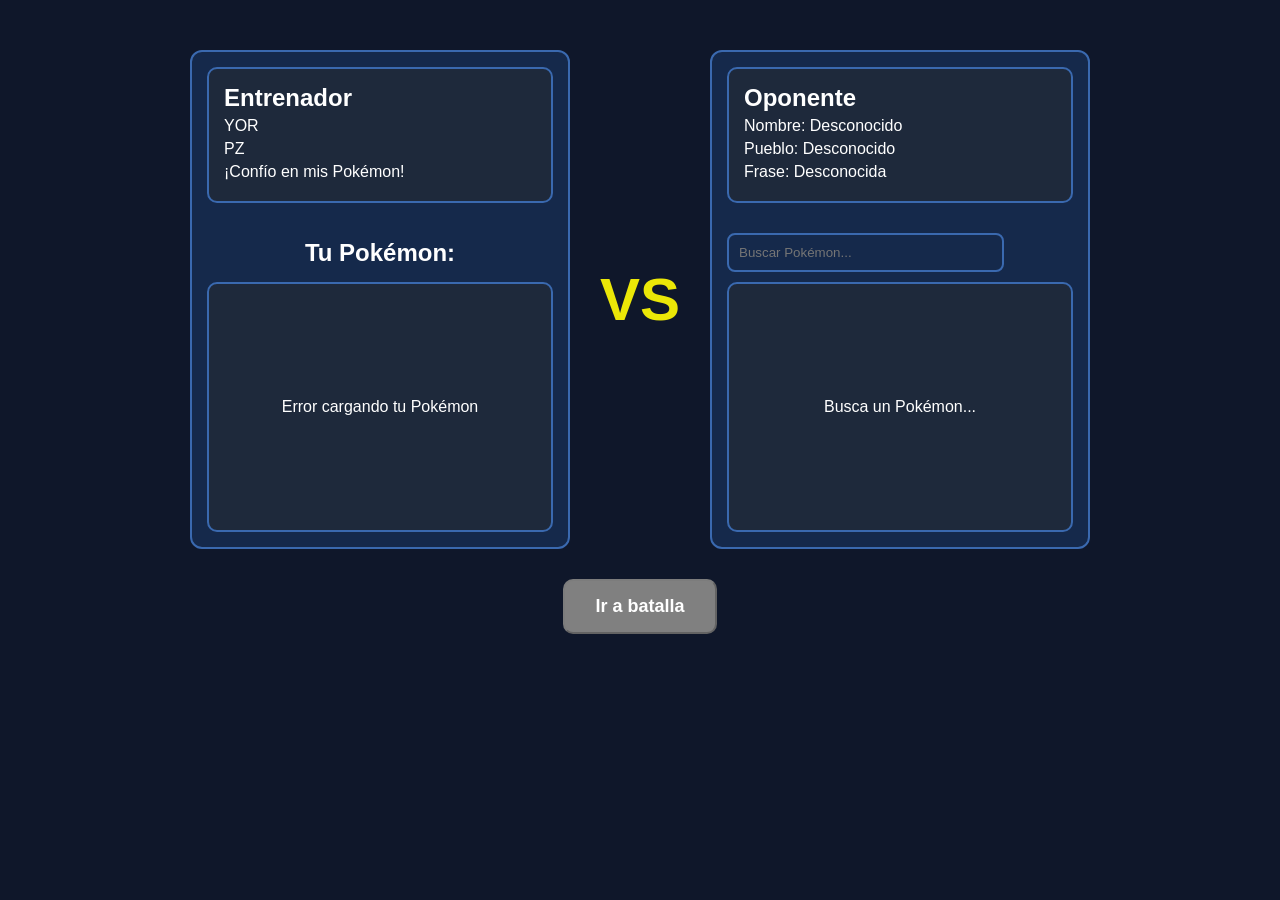
==== stage-1/index.html @ 12d98af1 "creacion de carpetas stage-1 y stage-2 para separar los file" ====
<!DOCTYPE html>
<html lang="es">
<head>
    <meta charset="UTF-8">
    <title>Pokémon Battle</title>
    <link rel="stylesheet" href="./style.css">
</head>
<body>

<main class="container">

    <div class="battle-layout">

        <!--Jugador-->
        <section class="pokemon player">

            <!-- Entrenador -->
            <div class="trainer-card">
                <h1>Entrenador</h1>
                <p id="trainer-name">Nombre</p>
                <p id="trainer-town">Pueblo</p>
                <p id="trainer-phrase">Frase</p>
            </div>

            <h2>Tu Pokémon:</h2>

            <div class="pokemon-card dynamic-bg" id="player-card">
                <p class="loading">Cargando tu Pokémon...</p>
            </div>

        </section>

        <!--VS-->
        <div class="vs">VS</div>

        <!--Oponente-->
        <section class="pokemon opponent">

            <div class="trainer-card">
                <h2>Oponente</h2>
                <p id="opponent-name">Nombre: Desconocido</p>
                <p id="opponent-town">Pueblo: Desconocido</p>
                <p id="opponent-phrase">Frase: Desconocida</p>
            </div>

            <input 
                type="text" 
                id="search" 
                placeholder="Buscar Pokémon..."
            />

            <div class="pokemon-card dynamic-bg" id="opponent-card">
                <p class="loading">Busca un Pokémon...</p>
            </div>

        </section>

    </div>

    <!--Boton centrado-->
    <div class="battle-action">
        <button id="battle-btn" disabled>
            Ir a batalla
        </button>
    </div>

</main>

<script type="module" src="./main.js"></script>

</body>
</html>
---- stage-1/style.css ----
/* Reset y básicos */
* {
    margin: 0;
    padding: 0;
    box-sizing: border-box;
    font-family: Arial, sans-serif;
}

body {
    background: #0f172a;
    color: white;
}

/* Contenedor principal */
.container {
    max-width: 1100px;
    margin: auto;
    padding: 20px;
    text-align: center;
}

/* Trainer */
.trainer-card {
    background: #1e293b;
    padding: 15px;
    border-radius: 10px;
    margin-bottom: 20px;
    border: 2px solid #3a69af;
    text-align: left;
}

.trainer-card p {
    margin: 5px 0;
}

/* Layout Battle */
.battle-layout {
    display: flex;
    align-items: stretch;
    justify-content: space-between;
    gap: 20px;
    margin: 30px auto;
    width: 100%;
    max-width: 900px;
}

.pokemon {
    flex: 1;
    display: flex;
    flex-direction: column;
    justify-content: space-between;
    border: 2px solid #3a69af;
    border-radius: 12px;
    padding: 15px;
    background: #15294b;
}

/* VS centrado con brillo */
.vs {
    font-size: 60px;
    font-weight: bold;
    color: #ebe707;
    display: flex;
    align-items: center;
    justify-content: center;
    flex: 0 0 100px; /* ancho fijo para centrar */
    text-align: center;
    position: relative;
    overflow: hidden;
}

.vs span, #battle-btn span {
    position: relative;
    display: inline-block;
}

.vs span::before,
#battle-btn span::before {
    content: '';
    position: absolute;
    top: 0;
    left: -100%;
    width: 50%;
    height: 100%;
    background: linear-gradient(
        120deg,
        rgba(255,255,255,0) 0%,
        rgba(255,255,255,0.5) 50%,
        rgba(255,255,255,0) 100%
    );
    animation: shine 2s linear infinite;
    pointer-events: none;
}

@keyframes shine {
    0% { transform: translateX(-100%); }
    100% { transform: translateX(200%); }
}

/* Tarjetas pokemon */
.pokemon-card {
    background: #1e293b;
    padding: 20px;
    border-radius: 10px;
    border: 2px solid #3a69af;
    min-height: 250px;
    display: flex;
    flex-direction: column;
    justify-content: center;
    align-items: center;
}

/* Fondo dinámico */
.pokemon-card.dynamic-bg {
    transition: background-color 0.3s ease;
}

.pokemon-sprite {
    width: 130px;
    height: 130px;
    object-fit: contain;
    margin-bottom: 10px;
}

/* Stats */
.pokemon-stats {
    display: flex;
    justify-content: center;
    gap: 15px;
    margin-top: 12px;
    font-weight: bold;
    font-size: 14px;
}

.pokemon-stats span {
    background: #0f172a;
    padding: 5px 8px;
    border-radius: 6px;
    border: 1px solid #3a69af;
}

/* Input */
input {
    margin: 10px 0;
    padding: 10px;
    width: 80%;
    border-radius: 8px;
    border: 2px solid #3a69af;
    background-color: #15294b;
    color: white;
}

/* Botón */
#battle-btn {
    padding: 15px 30px;
    font-size: 18px;
    border-radius: 10px;
    background: #f2d33b;
    color: #ffffff;
    font-weight: bold;
    cursor: pointer;
    position: relative;
    overflow: hidden;
}

#battle-btn:disabled {
    background: gray;
    cursor: not-allowed;
}

/* Moves */
.moves-buttons {
    display: flex;
    flex-wrap: wrap;
    gap: 8px;
    justify-content: center;
    margin-top: 15px;
}

.move-btn {
    padding: 10px;
    border-radius: 10px;
    cursor: pointer;
    color: white;
    background: #f2d33b;
    border: 2px solid #000;
    box-shadow: 0 2px 6px rgba(0,0,0,0.5);
    flex: 1 1 calc(45% - 10px);
    min-width: 80px;
}

/* Botón centrado */
.battle-action {
    width: 100%;
    max-width: 900px;
    margin: 25px auto;
    display: flex;
    justify-content: center;
}

/* Skeleton */
.skeleton {
    background: linear-gradient(
        90deg,
        #1e293b 25%,
        #334155 50%,
        #1e293b 75%
    );
    background-size: 200% 100%;
    animation: shimmer 1.5s infinite;
    border-radius: 8px;
}

@keyframes shimmer {
    0% { background-position: -200% 0; }
    100% { background-position: 200% 0; }
}

.skeleton-img {
    width: 130px;
    height: 130px;
    margin-bottom: 10px;
}

.skeleton-text {
    height: 15px;
    width: 80%;
    margin: 6px auto;
}
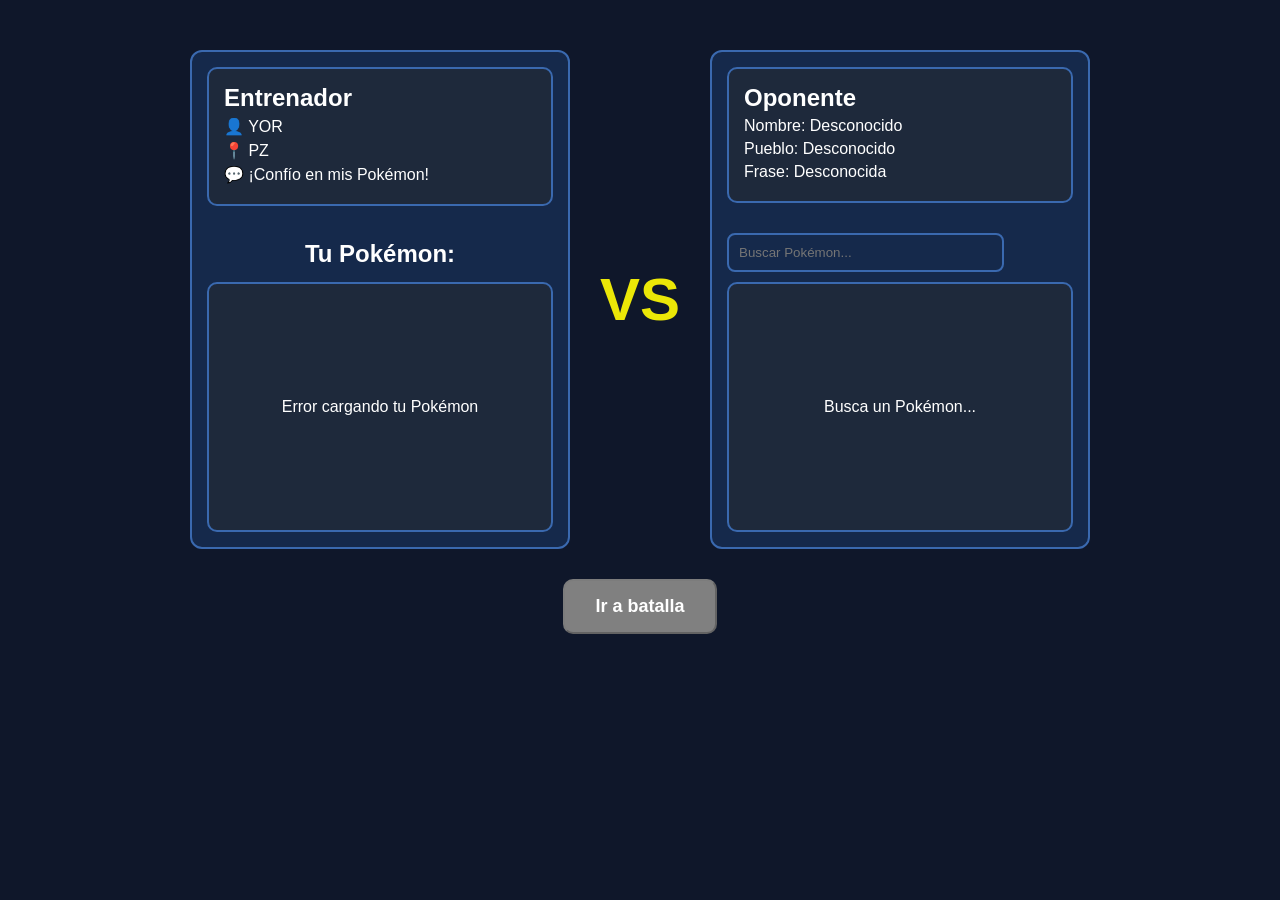
==== commit 44af38f4: "mejora en el texto para entrenador y para el async function a la hora de borrar en el buscador" ====
--- a/stage-1/index.html
+++ b/stage-1/index.html
@@ -31,7 +31,7 @@
         </section>
 
         <!--VS-->
-        <div class="vs">VS</div>
+        <div class="vs"><span>VS</span></div>
 
         <!--Oponente-->
         <section class="pokemon opponent">
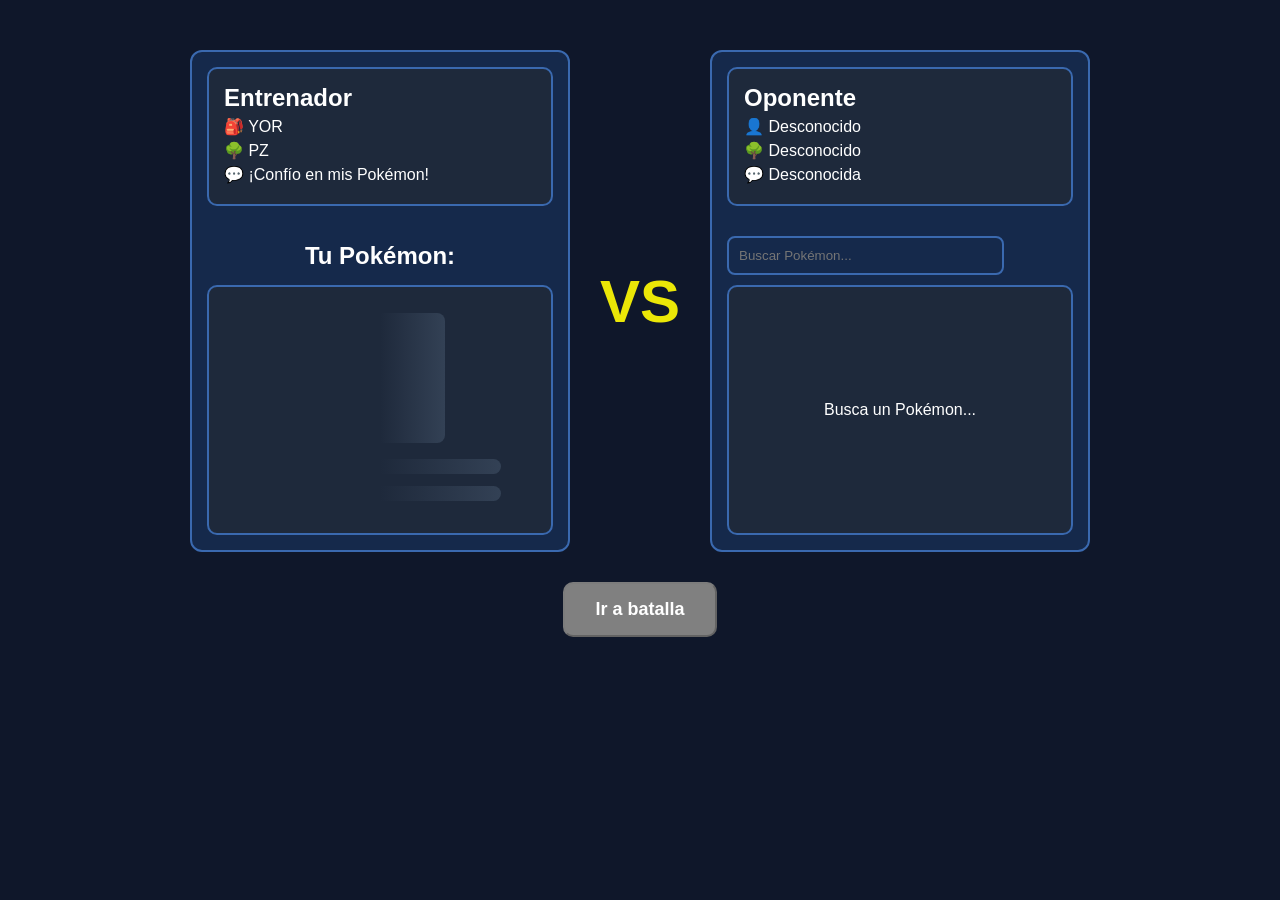
==== commit 5d67c140: "cambio con el skeleton emojis etc" ====
--- a/stage-1/index.html
+++ b/stage-1/index.html
@@ -38,9 +38,9 @@
 
             <div class="trainer-card">
                 <h2>Oponente</h2>
-                <p id="opponent-name">Nombre: Desconocido</p>
-                <p id="opponent-town">Pueblo: Desconocido</p>
-                <p id="opponent-phrase">Frase: Desconocida</p>
+                <p id="opponent-name">👤 Desconocido</p>
+                <p id="opponent-town">🌳 Desconocido</p>
+                <p id="opponent-phrase">💬 Desconocida</p>
             </div>
 
             <input 
--- a/stage-1/style.css
+++ b/stage-1/style.css
@@ -226,4 +226,29 @@
     height: 15px;
     width: 80%;
     margin: 6px auto;
+}
+
+/* 🔥 BOTÓN DE ATAQUE DEFINITIVO */
+.def-move-btn {
+    margin-top: 15px;
+    padding: 12px;
+    border-radius: 10px;
+    cursor: pointer;
+
+    background: #1e293b;
+    border: 2px solid red;
+
+    color: red;
+    font-weight: bold;
+    text-transform: uppercase;
+
+    transition: 0.3s;
+    
+}
+
+/* Hover efecto poderoso */
+.def-move-btn:hover {
+    background: red;
+    color: white;
+    transform: scale(1.05);
 }
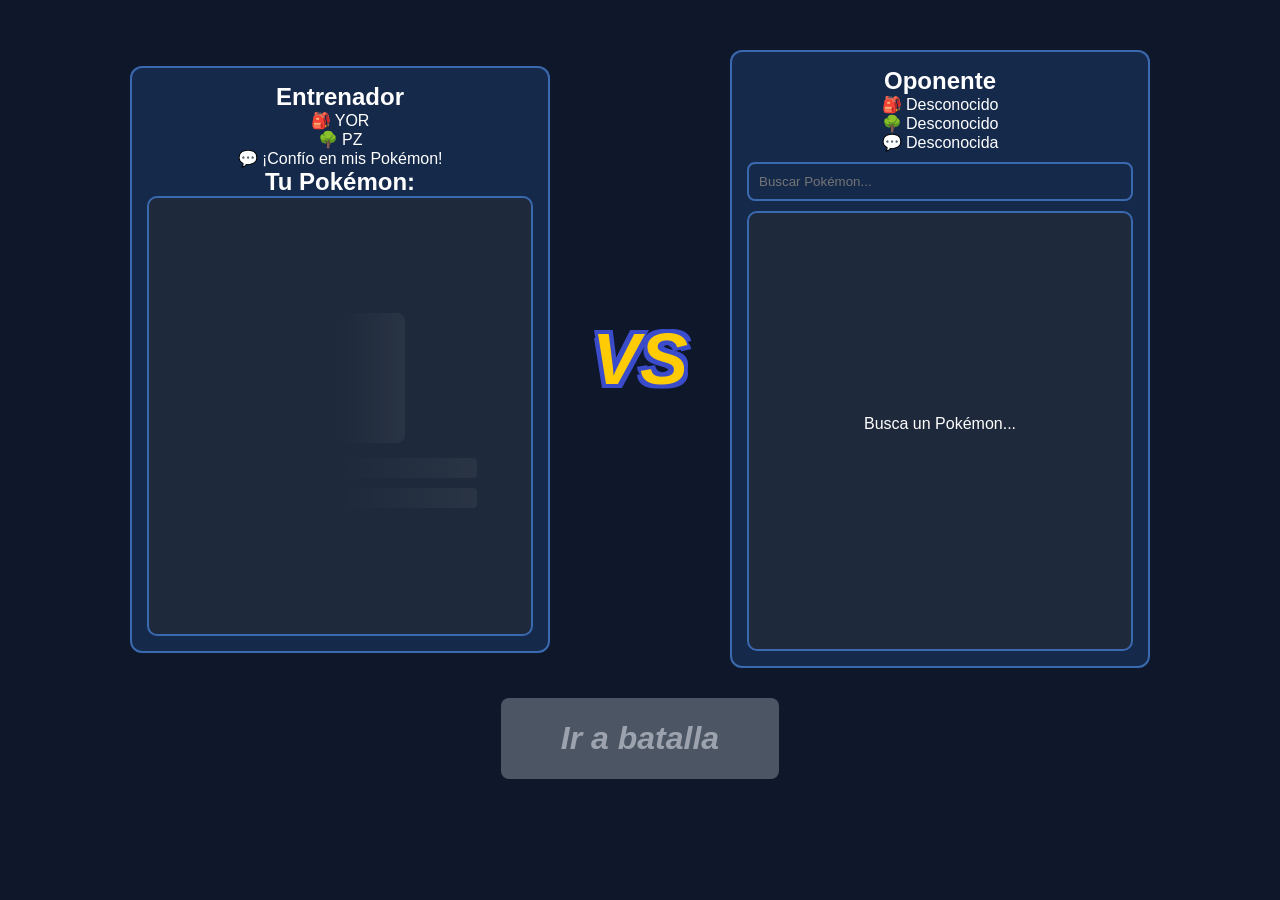
==== commit 7eb425a5: "salvando cambios varios para stage 1" ====
--- a/stage-1/index.html
+++ b/stage-1/index.html
@@ -26,6 +26,7 @@
 
             <div class="pokemon-card dynamic-bg" id="player-card">
                 <p class="loading">Cargando tu Pokémon...</p>
+                <div class="moves-buttons"></div>
             </div>
 
         </section>
@@ -38,7 +39,7 @@
 
             <div class="trainer-card">
                 <h2>Oponente</h2>
-                <p id="opponent-name">👤 Desconocido</p>
+                <p id="opponent-name">🎒 Desconocido</p>
                 <p id="opponent-town">🌳 Desconocido</p>
                 <p id="opponent-phrase">💬 Desconocida</p>
             </div>
@@ -51,6 +52,7 @@
 
             <div class="pokemon-card dynamic-bg" id="opponent-card">
                 <p class="loading">Busca un Pokémon...</p>
+                <div class="moves-buttons"></div>
             </div>
 
         </section>
--- a/stage-1/style.css
+++ b/stage-1/style.css
@@ -1,254 +1,109 @@
 /* Reset y básicos */
-* {
-    margin: 0;
-    padding: 0;
-    box-sizing: border-box;
-    font-family: Arial, sans-serif;
-}
+* { margin: 0; padding: 0; box-sizing: border-box; font-family: Arial, sans-serif; }
+body { background: #0f172a; color: white; }
+.container { max-width: 1100px; margin: auto; padding: 20px; text-align: center; }
 
-body {
-    background: #0f172a;
-    color: white;
-}
-
-/* Contenedor principal */
-.container {
-    max-width: 1100px;
-    margin: auto;
-    padding: 20px;
-    text-align: center;
-}
-
-/* Trainer */
-.trainer-card {
-    background: #1e293b;
-    padding: 15px;
-    border-radius: 10px;
-    margin-bottom: 20px;
-    border: 2px solid #3a69af;
-    text-align: left;
-}
-
-.trainer-card p {
-    margin: 5px 0;
-}
-
-/* Layout Battle */
+/* 🚩 CENTRADO PERFECTO DE LA BATALLA */
 .battle-layout {
     display: flex;
-    align-items: stretch;
-    justify-content: space-between;
-    gap: 20px;
+    align-items: center; /* Centra verticalmente el VS con las tarjetas */
+    justify-content: center;
+    gap: 30px;
     margin: 30px auto;
     width: 100%;
-    max-width: 900px;
 }
 
 .pokemon {
-    flex: 1;
-    display: flex;
-    flex-direction: column;
-    justify-content: space-between;
+    width: 420px;
+    flex-shrink: 0;
     border: 2px solid #3a69af;
     border-radius: 12px;
     padding: 15px;
     background: #15294b;
 }
 
-/* VS centrado con brillo */
+/* 🚩 VS CON CENTRADO Y GRIETAS */
 .vs {
-    font-size: 60px;
-    font-weight: bold;
-    color: #ebe707;
-    display: flex;
-    align-items: center;
-    justify-content: center;
-    flex: 0 0 100px; /* ancho fijo para centrar */
+    font-family: "Arial Black", sans-serif;
+    font-weight: 900;
+    font-style: italic;
+    font-size: 4.5rem;
+    color: #ffcb05;
+    text-shadow: 
+        -4px -4px 0 #3b4cca, 
+         4px -4px 0 #3b4cca, 
+        -4px  4px 0 #3b4cca, 
+         4px  4px 0 #3b4cca;
+    /* Efecto agrietado sutil en el VS */
+    clip-path: polygon(5% 15%, 15% 5%, 40% 15%, 60% 5%, 85% 15%, 100% 10%, 95% 85%, 75% 95%, 50% 85%, 25% 95%, 5% 80%);
+    min-width: 120px;
     text-align: center;
-    position: relative;
-    overflow: hidden;
 }
 
-.vs span, #battle-btn span {
-    position: relative;
-    display: inline-block;
-}
-
-.vs span::before,
-#battle-btn span::before {
-    content: '';
-    position: absolute;
-    top: 0;
-    left: -100%;
-    width: 50%;
-    height: 100%;
-    background: linear-gradient(
-        120deg,
-        rgba(255,255,255,0) 0%,
-        rgba(255,255,255,0.5) 50%,
-        rgba(255,255,255,0) 100%
-    );
-    animation: shine 2s linear infinite;
-    pointer-events: none;
-}
-
-@keyframes shine {
-    0% { transform: translateX(-100%); }
-    100% { transform: translateX(200%); }
-}
-
-/* Tarjetas pokemon */
 .pokemon-card {
-    background: #1e293b;
-    padding: 20px;
-    border-radius: 10px;
-    border: 2px solid #3a69af;
-    min-height: 250px;
-    display: flex;
-    flex-direction: column;
-    justify-content: center;
-    align-items: center;
-}
-
-/* Fondo dinámico */
-.pokemon-card.dynamic-bg {
+    background: #1e293b; padding: 20px; border-radius: 10px; border: 2px solid #3a69af;
+    min-height: 440px; display: flex; flex-direction: column; justify-content: center; align-items: center; width: 100%;
     transition: background-color 0.3s ease;
 }
 
-.pokemon-sprite {
-    width: 130px;
-    height: 130px;
-    object-fit: contain;
-    margin-bottom: 10px;
+.pokemon-sprite { width: 130px; height: 130px; object-fit: contain; margin-bottom: 10px; }
+.pokemon-stats { display: flex; justify-content: center; gap: 15px; margin-top: 12px; font-weight: bold; }
+.pokemon-stats span { background: #0f172a; padding: 5px 8px; border-radius: 6px; border: 1px solid #3a69af; }
+
+/* Buscador e inputs */
+input { margin: 10px 0; padding: 10px; width: 100%; border-radius: 8px; border: 2px solid #3a69af; background-color: #15294b; color: white; }
+.moves-buttons { display: flex; flex-wrap: wrap; gap: 8px; justify-content: center; margin-top: 15px; width: 100%; }
+
+.move-btn {
+    padding: 10px; border-radius: 10px; background: #f2d33b; color: #000;
+    border: 2px solid #000; flex: 1 1 calc(45% - 10px); font-weight: bold; transition: all 0.3s ease;
+}
+#player-card .move-btn:hover { cursor: pointer; transform: translateY(-5px); box-shadow: 0 5px 15px rgba(242, 211, 59, 0.5); }
+
+.def-move-btn {
+    margin-top: 10px; padding: 12px; width: 100%; border-radius: 10px;
+    background: #1e293b; border: 2px solid red; color: red; font-weight: bold; text-transform: uppercase; transition: all 0.3s ease;
+}
+#player-card .def-move-btn:hover { cursor: pointer; background: red; color: white; transform: translateY(-5px); }
+
+/* 🚩 BOTÓN IR A BATALLA CON GRIETAS PROFUNDAS */
+.battle-action { margin-top: 25px; display: flex; justify-content: center; }
+
+#battle-btn {
+    background: #ffcb05;
+    color: #000;
+    font-family: "Arial Black", sans-serif;
+    font-weight: 900;
+    font-style: italic;
+    font-size: 2rem;
+    padding: 22px 60px;
+    cursor: pointer;
+    border: none;
+    /* Grietas extremas */
+    clip-path: polygon(
+        0% 20%, 10% 0%, 25% 15%, 40% 0%, 55% 20%, 70% 5%, 85% 20%, 100% 5%, 
+        98% 80%, 85% 100%, 70% 85%, 55% 100%, 40% 80%, 25% 95%, 10% 80%, 0% 95%
+    );
+    /* Sombra de relieve y grietas internas */
+    box-shadow: 
+        inset 0 0 20px rgba(0,0,0,0.4),
+        0 8px 0 #2a3a9a; 
+    transition: all 0.1s ease;
 }
 
-/* Stats */
-.pokemon-stats {
-    display: flex;
-    justify-content: center;
-    gap: 15px;
-    margin-top: 12px;
-    font-weight: bold;
-    font-size: 14px;
+#battle-btn:hover:not(:disabled) { background: #f2d33b; transform: translateY(-2px); box-shadow: inset 0 0 25px rgba(0,0,0,0.5), 0 10px 0 #2a3a9a; }
+#battle-btn:active:not(:disabled) { transform: translateY(6px); box-shadow: inset 0 0 35px rgba(0,0,0,0.7), 0 2px 0 #2a3a9a; }
+#battle-btn:disabled { background: #4b5563; color: #9ca3af; clip-path: none; cursor: not-allowed; border-radius: 8px; box-shadow: none; }
+
+/* Estados de texto */
+.empty-state, .error-state { display: flex; justify-content: center; align-items: center; text-align: center; height: 100%; }
+.who-is {
+    font-family: "Arial Black", sans-serif; font-weight: 900; font-style: italic; font-size: 2.2rem; color: #ffcb05;
+    text-shadow: -3px -3px 0 #3b4cca, 3px -3px 0 #3b4cca, -3px 3px 0 #3b4cca, 3px 3px 0 #3b4cca;
 }
 
-.pokemon-stats span {
-    background: #0f172a;
-    padding: 5px 8px;
-    border-radius: 6px;
-    border: 1px solid #3a69af;
-}
-
-/* Input */
-input {
-    margin: 10px 0;
-    padding: 10px;
-    width: 80%;
-    border-radius: 8px;
-    border: 2px solid #3a69af;
-    background-color: #15294b;
-    color: white;
-}
-
-/* Botón */
-#battle-btn {
-    padding: 15px 30px;
-    font-size: 18px;
-    border-radius: 10px;
-    background: #f2d33b;
-    color: #ffffff;
-    font-weight: bold;
-    cursor: pointer;
-    position: relative;
-    overflow: hidden;
-}
-
-#battle-btn:disabled {
-    background: gray;
-    cursor: not-allowed;
-}
-
-/* Moves */
-.moves-buttons {
-    display: flex;
-    flex-wrap: wrap;
-    gap: 8px;
-    justify-content: center;
-    margin-top: 15px;
-}
-
-.move-btn {
-    padding: 10px;
-    border-radius: 10px;
-    cursor: pointer;
-    color: white;
-    background: #f2d33b;
-    border: 2px solid #000;
-    box-shadow: 0 2px 6px rgba(0,0,0,0.5);
-    flex: 1 1 calc(45% - 10px);
-    min-width: 80px;
-}
-
-/* Botón centrado */
-.battle-action {
-    width: 100%;
-    max-width: 900px;
-    margin: 25px auto;
-    display: flex;
-    justify-content: center;
-}
-
-/* Skeleton */
-.skeleton {
-    background: linear-gradient(
-        90deg,
-        #1e293b 25%,
-        #334155 50%,
-        #1e293b 75%
-    );
-    background-size: 200% 100%;
-    animation: shimmer 1.5s infinite;
-    border-radius: 8px;
-}
-
-@keyframes shimmer {
-    0% { background-position: -200% 0; }
-    100% { background-position: 200% 0; }
-}
-
-.skeleton-img {
-    width: 130px;
-    height: 130px;
-    margin-bottom: 10px;
-}
-
-.skeleton-text {
-    height: 15px;
-    width: 80%;
-    margin: 6px auto;
-}
-
-/* 🔥 BOTÓN DE ATAQUE DEFINITIVO */
-.def-move-btn {
-    margin-top: 15px;
-    padding: 12px;
-    border-radius: 10px;
-    cursor: pointer;
-
-    background: #1e293b;
-    border: 2px solid red;
-
-    color: red;
-    font-weight: bold;
-    text-transform: uppercase;
-
-    transition: 0.3s;
-    
-}
-
-/* Hover efecto poderoso */
-.def-move-btn:hover {
-    background: red;
-    color: white;
-    transform: scale(1.05);
-}+/* Skeletons */
+.skeleton { background: #1e293b linear-gradient(90deg, transparent 25%, rgba(255, 255, 255, 0.05) 50%, transparent 75%); background-size: 200% 100%; animation: shimmer 1.5s infinite linear; }
+@keyframes shimmer { 0% { background-position: -200% 0; } 100% { background-position: 200% 0; } }
+.skeleton-img { width: 130px; height: 130px; border-radius: 8px; margin-bottom: 15px; }
+.skeleton-text { width: 80%; height: 20px; border-radius: 4px; margin-bottom: 10px; }
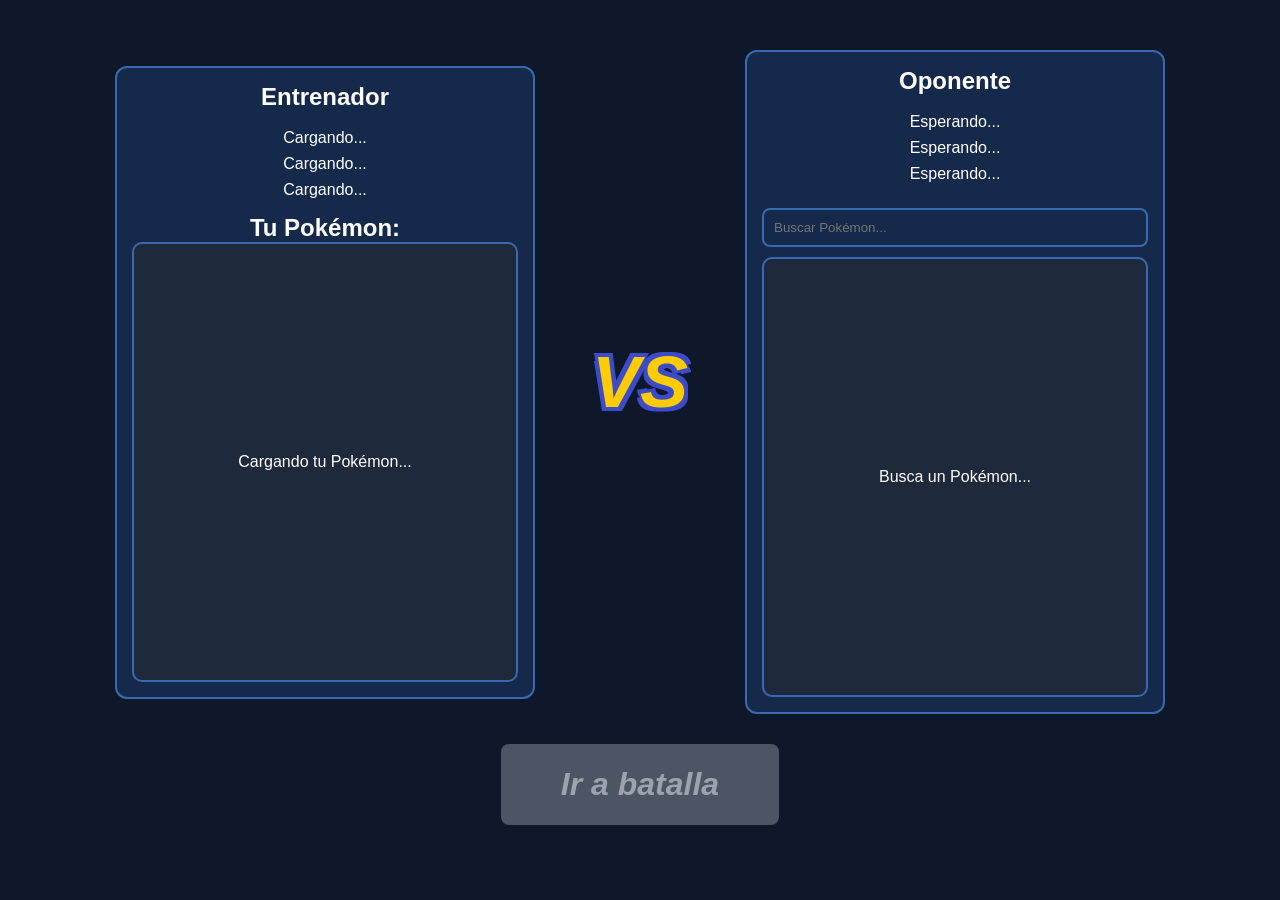
==== commit 29880d61: "implementando lo necesario" ====
--- a/stage-1/index.html
+++ b/stage-1/index.html
@@ -8,67 +8,44 @@
 <body>
 
 <main class="container">
-
     <div class="battle-layout">
-
-        <!--Jugador-->
         <section class="pokemon player">
-
-            <!-- Entrenador -->
             <div class="trainer-card">
                 <h1>Entrenador</h1>
-                <p id="trainer-name">Nombre</p>
-                <p id="trainer-town">Pueblo</p>
-                <p id="trainer-phrase">Frase</p>
+                <p id="trainer-name">Cargando...</p>
+                <p id="trainer-town">Cargando...</p>
+                <p id="trainer-phrase">Cargando...</p>
             </div>
 
             <h2>Tu Pokémon:</h2>
-
             <div class="pokemon-card dynamic-bg" id="player-card">
                 <p class="loading">Cargando tu Pokémon...</p>
-                <div class="moves-buttons"></div>
+            </div>
+        </section>
+
+        <div class="vs"><span>VS</span></div>
+
+        <section class="pokemon opponent">
+            <div class="trainer-card">
+                <h2>Oponente</h2>
+                <p id="opponent-name">Esperando...</p>
+                <p id="opponent-town">Esperando...</p>
+                <p id="opponent-phrase">Esperando...</p>
             </div>
 
-        </section>
-
-        <!--VS-->
-        <div class="vs"><span>VS</span></div>
-
-        <!--Oponente-->
-        <section class="pokemon opponent">
-
-            <div class="trainer-card">
-                <h2>Oponente</h2>
-                <p id="opponent-name">🎒 Desconocido</p>
-                <p id="opponent-town">🌳 Desconocido</p>
-                <p id="opponent-phrase">💬 Desconocida</p>
-            </div>
-
-            <input 
-                type="text" 
-                id="search" 
-                placeholder="Buscar Pokémon..."
-            />
+            <input type="text" id="search" placeholder="Buscar Pokémon..." />
 
             <div class="pokemon-card dynamic-bg" id="opponent-card">
                 <p class="loading">Busca un Pokémon...</p>
-                <div class="moves-buttons"></div>
             </div>
-
         </section>
-
     </div>
 
-    <!--Boton centrado-->
     <div class="battle-action">
-        <button id="battle-btn" disabled>
-            Ir a batalla
-        </button>
+        <button id="battle-btn" disabled>Ir a batalla</button>
     </div>
-
 </main>
 
 <script type="module" src="./main.js"></script>
-
 </body>
 </html>
--- a/stage-1/style.css
+++ b/stage-1/style.css
@@ -34,15 +34,27 @@
          4px -4px 0 #3b4cca, 
         -4px  4px 0 #3b4cca, 
          4px  4px 0 #3b4cca;
-    /* Efecto agrietado sutil en el VS */
     clip-path: polygon(5% 15%, 15% 5%, 40% 15%, 60% 5%, 85% 15%, 100% 10%, 95% 85%, 75% 95%, 50% 85%, 25% 95%, 5% 80%);
-    min-width: 120px;
+    min-width: 150px;
+    flex-shrink: 0;
+    display: flex;
+    justify-content: center;
+    align-items: center;
     text-align: center;
 }
 
+/* Tarjetas Pokémon */
 .pokemon-card {
-    background: #1e293b; padding: 20px; border-radius: 10px; border: 2px solid #3a69af;
-    min-height: 440px; display: flex; flex-direction: column; justify-content: center; align-items: center; width: 100%;
+    background: #1e293b; 
+    padding: 20px; 
+    border-radius: 10px; 
+    border: 2px solid #3a69af;
+    min-height: 440px; 
+    display: flex; 
+    flex-direction: column; 
+    justify-content: center; 
+    align-items: center; 
+    width: 100%;
     transition: background-color 0.3s ease;
 }
 
@@ -79,12 +91,10 @@
     padding: 22px 60px;
     cursor: pointer;
     border: none;
-    /* Grietas extremas */
     clip-path: polygon(
         0% 20%, 10% 0%, 25% 15%, 40% 0%, 55% 20%, 70% 5%, 85% 20%, 100% 5%, 
         98% 80%, 85% 100%, 70% 85%, 55% 100%, 40% 80%, 25% 95%, 10% 80%, 0% 95%
     );
-    /* Sombra de relieve y grietas internas */
     box-shadow: 
         inset 0 0 20px rgba(0,0,0,0.4),
         0 8px 0 #2a3a9a; 
@@ -106,4 +116,25 @@
 .skeleton { background: #1e293b linear-gradient(90deg, transparent 25%, rgba(255, 255, 255, 0.05) 50%, transparent 75%); background-size: 200% 100%; animation: shimmer 1.5s infinite linear; }
 @keyframes shimmer { 0% { background-position: -200% 0; } 100% { background-position: 200% 0; } }
 .skeleton-img { width: 130px; height: 130px; border-radius: 8px; margin-bottom: 15px; }
-.skeleton-text { width: 80%; height: 20px; border-radius: 4px; margin-bottom: 10px; }+.skeleton-text { width: 80%; height: 20px; border-radius: 4px; margin-bottom: 10px; }
+
+/* 🚩 TARJETA ENTRENADOR Y OPONENTE: Alineación vertical */
+.trainer-card {
+    display: flex;
+    flex-direction: column;
+    justify-content: center;
+    align-items: center;
+    gap: 8px;
+    margin-bottom: 15px;
+    text-align: center;
+}
+
+.trainer-card h1, .trainer-card h2 {
+    margin-bottom: 10px;
+}
+
+.trainer-card p {
+    display: flex;
+    align-items: center; /* Centra emoji y texto */
+    gap: 6px;            /* Espacio entre emoji y texto */
+}
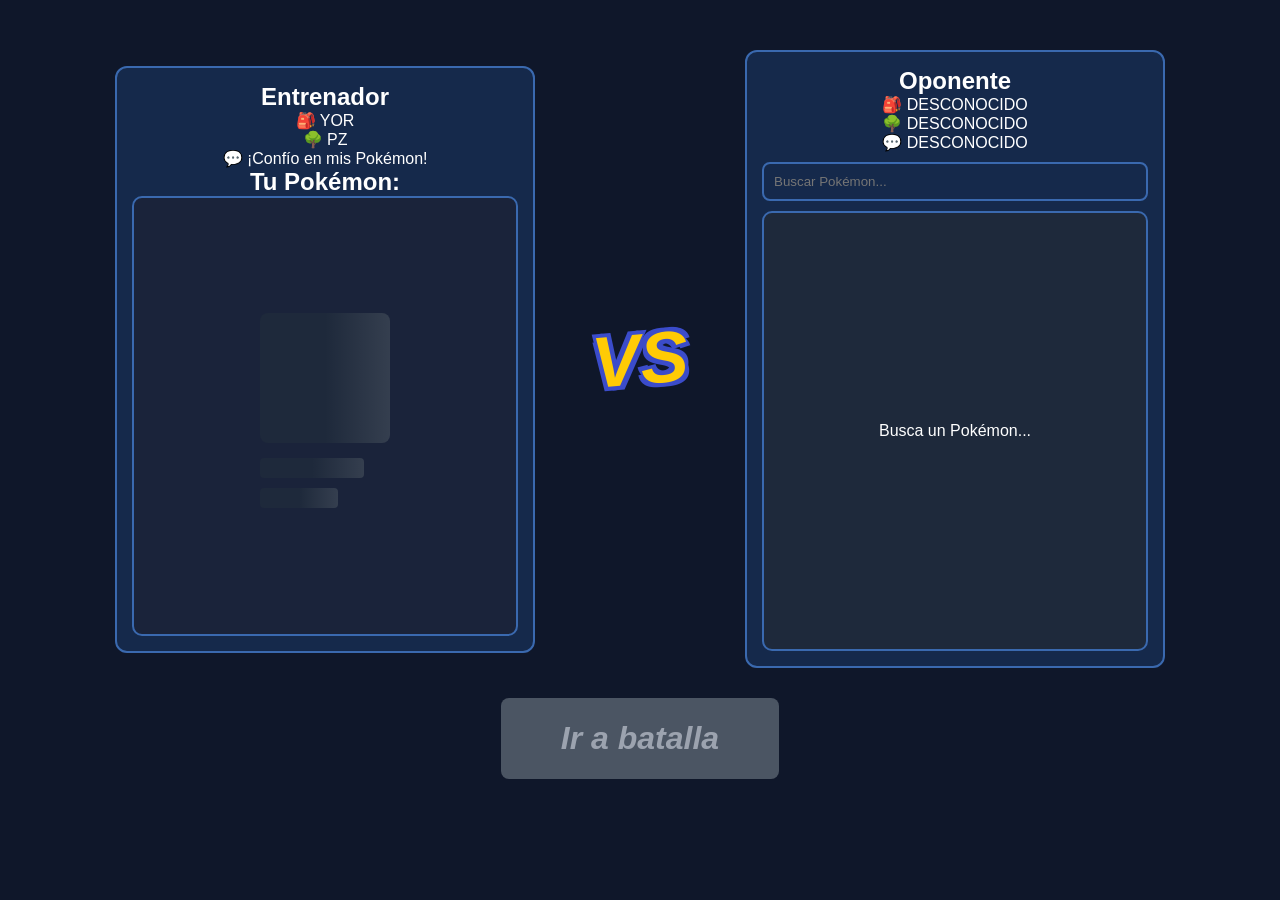
==== commit ad3a8d43: "afinando detalles, mejorando comentarios, para en el futuro entender que hace cada cosa*LISTO para e" ====
--- a/stage-1/index.html
+++ b/stage-1/index.html
@@ -1,51 +1,53 @@
-<!DOCTYPE html>
-<html lang="es">
+<!DOCTYPE html> <!-- Define que es un documento HTML5 -->
+<html lang="es"> <!-- Indica que el idioma es español -->
 <head>
-    <meta charset="UTF-8">
-    <title>Pokémon Battle</title>
-    <link rel="stylesheet" href="./style.css">
+    <meta charset="UTF-8"> <!-- Permite usar caracteres especiales (tildes, ñ, etc.) -->
+    <title>Pokémon Battle</title> <!-- Título que aparece en la pestaña del navegador -->
+    <link rel="stylesheet" href="./style.css"> <!-- Conecta el archivo de estilos CSS -->
 </head>
 <body>
 
-<main class="container">
-    <div class="battle-layout">
-        <section class="pokemon player">
-            <div class="trainer-card">
-                <h1>Entrenador</h1>
-                <p id="trainer-name">Cargando...</p>
-                <p id="trainer-town">Cargando...</p>
-                <p id="trainer-phrase">Cargando...</p>
+<main class="container"> <!-- Contenedor principal de toda la aplicación -->
+    <div class="battle-layout"> <!-- Layout que organiza jugador, VS y oponente -->
+
+        <section class="pokemon player"> <!-- Sección del jugador -->
+            <div class="trainer-card"> <!-- Tarjeta con datos del entrenador -->
+                <h1>Entrenador</h1> <!-- Título -->
+                <p id="trainer-name">Cargando...</p> <!-- Nombre dinámico (JS lo reemplaza) -->
+                <p id="trainer-town">Cargando...</p> <!-- Pueblo dinámico -->
+                <p id="trainer-phrase">Cargando...</p> <!-- Frase dinámica -->
             </div>
 
-            <h2>Tu Pokémon:</h2>
-            <div class="pokemon-card dynamic-bg" id="player-card">
-                <p class="loading">Cargando tu Pokémon...</p>
+            <h2>Tu Pokémon:</h2> <!-- Título de la sección del Pokémon -->
+
+            <div class="pokemon-card dynamic-bg" id="player-card"> <!-- Contenedor donde se renderiza el Pokémon -->
+                <p class="loading">Cargando tu Pokémon...</p> <!-- Mensaje mientras se carga -->
             </div>
         </section>
 
-        <div class="vs"><span>VS</span></div>
+        <div class="vs"><span>VS</span></div> <!-- Elemento visual que separa jugador y oponente -->
 
-        <section class="pokemon opponent">
-            <div class="trainer-card">
-                <h2>Oponente</h2>
-                <p id="opponent-name">Esperando...</p>
-                <p id="opponent-town">Esperando...</p>
-                <p id="opponent-phrase">Esperando...</p>
+        <section class="pokemon opponent"> <!-- Sección del oponente -->
+            <div class="trainer-card"> <!-- Tarjeta del entrenador rival -->
+                <h2>Oponente</h2> <!-- Título -->
+                <p id="opponent-name">Esperando...</p> <!-- Nombre dinámico -->
+                <p id="opponent-town">Esperando...</p> <!-- Pueblo dinámico -->
+                <p id="opponent-phrase">Esperando...</p> <!-- Frase dinámica -->
             </div>
 
-            <input type="text" id="search" placeholder="Buscar Pokémon..." />
+            <input type="text" id="search" placeholder="Buscar Pokémon..." /> <!-- Input para buscar Pokémon -->
 
-            <div class="pokemon-card dynamic-bg" id="opponent-card">
-                <p class="loading">Busca un Pokémon...</p>
+            <div class="pokemon-card dynamic-bg" id="opponent-card"> <!-- Contenedor del Pokémon buscado -->
+                <p class="loading">Busca un Pokémon...</p> <!-- Mensaje inicial -->
             </div>
         </section>
     </div>
 
-    <div class="battle-action">
-        <button id="battle-btn" disabled>Ir a batalla</button>
+    <div class="battle-action"> <!-- Contenedor del botón de acción -->
+        <button id="battle-btn" disabled>Ir a batalla</button> <!-- Botón desactivado hasta que haya datos -->
     </div>
 </main>
 
-<script type="module" src="./main.js"></script>
+<script type="module" src="./main.js"></script> <!-- Conecta el JS y permite usar módulos -->
 </body>
 </html>
--- a/stage-1/style.css
+++ b/stage-1/style.css
@@ -1,46 +1,62 @@
 /* Reset y básicos */
-* { margin: 0; padding: 0; box-sizing: border-box; font-family: Arial, sans-serif; }
-body { background: #0f172a; color: white; }
-.container { max-width: 1100px; margin: auto; padding: 20px; text-align: center; }
-
-/* 🚩 CENTRADO PERFECTO DE LA BATALLA */
+* { 
+    margin: 0; /*Elimina espacios externos por defecto de TODOS los elementos*/
+    padding: 0; /*Elimina espacios internos por defecto */
+    box-sizing: border-box; /*Hace que el width incluya padding y border (más fácil de controlar tamaños)*/
+    font-family: Arial, sans-serif; /*Define una fuente base para todo*/
+}
+
+body { 
+    background: #0f172a; /*Color oscuro de fondo*/
+    color: white; /*Todo el texto será blanco por defecto*/ 
+}
+
+.container { 
+    max-width: 1100px;/*Limita el ancho máximo (no se estira demasiado en pantallas grandes)*/
+    margin: auto; /*Centra horizontalmente*/
+    padding: 20px; /*Espacio interno*/
+    text-align: center; /*Centra texto dentro*/
+}
+
+
 .battle-layout {
-    display: flex;
-    align-items: center; /* Centra verticalmente el VS con las tarjetas */
-    justify-content: center;
-    gap: 30px;
+    display: flex; /* Activa Flexbox (para alinear elementos fácilmente)*/
+    align-items: center; /* Centra verticalmente*/
+    justify-content: center; /* Centra horizontalmente*/
+    gap: 30px; /* Espacio entre tarjetas y VS*/
     margin: 30px auto;
     width: 100%;
 }
 
 .pokemon {
-    width: 420px;
-    flex-shrink: 0;
+    width: 420px; /*Tamaño fijo*/
+    flex-shrink: 0; /*Evita que se encoja en pantallas pequeñas*/
     border: 2px solid #3a69af;
     border-radius: 12px;
     padding: 15px;
     background: #15294b;
 }
 
-/* 🚩 VS CON CENTRADO Y GRIETAS */
+
 .vs {
     font-family: "Arial Black", sans-serif;
-    font-weight: 900;
+    font-weight: 900; /*Texto súper grueso*/
     font-style: italic;
-    font-size: 4.5rem;
+    font-size: 4.5rem; /*Tamaño grande*/
     color: #ffcb05;
-    text-shadow: 
+    text-shadow: /*Esto crea un borde estilo Pokémon alrededor del texto.*/
         -4px -4px 0 #3b4cca, 
          4px -4px 0 #3b4cca, 
         -4px  4px 0 #3b4cca, 
          4px  4px 0 #3b4cca;
-    clip-path: polygon(5% 15%, 15% 5%, 40% 15%, 60% 5%, 85% 15%, 100% 10%, 95% 85%, 75% 95%, 50% 85%, 25% 95%, 5% 80%);
+    /*Recorta el elemento para que parezca “roto” o con grietas.*/
+    clip-path: polygon(5% 15%, 15% 5%, 40% 15%, 60% 5%, 85% 15%, 100% 10%, 95% 85%, 75% 95%, 50% 85%, 25% 95%, 5% 80%); 
     min-width: 150px;
     flex-shrink: 0;
-    display: flex;
-    justify-content: center;
-    align-items: center;
-    text-align: center;
+    display: flex;              /*Esto*/
+    justify-content: center;    /*Centra*/
+    align-items: center;        /*el*/
+    text-align: center;         /*vs*/
 }
 
 /* Tarjetas Pokémon */
@@ -51,35 +67,98 @@
     border: 2px solid #3a69af;
     min-height: 440px; 
     display: flex; 
-    flex-direction: column; 
-    justify-content: center; 
-    align-items: center; 
+    flex-direction: column; /*Ordena contenido en columna*/
+    justify-content: center; /*Centra vertical*/
+    align-items: center; /*Centra horizontal*/
     width: 100%;
     transition: background-color 0.3s ease;
 }
 
-.pokemon-sprite { width: 130px; height: 130px; object-fit: contain; margin-bottom: 10px; }
-.pokemon-stats { display: flex; justify-content: center; gap: 15px; margin-top: 12px; font-weight: bold; }
-.pokemon-stats span { background: #0f172a; padding: 5px 8px; border-radius: 6px; border: 1px solid #3a69af; }
+.pokemon-sprite { /*Evita que la imagen se deforme*/
+    width: 130px; 
+    height: 130px; 
+    object-fit: contain; /*mantiene proporción*/
+    margin-bottom: 10px; 
+}
+
+.pokemon-stats { /*Coloca stats en fila (HP, ataque, etc).*/
+    display: flex; 
+    justify-content: center; 
+    gap: 15px; 
+    margin-top: 12px; 
+    font-weight: bold; 
+}
+
+.pokemon-stats span { 
+    background: #0f172a; 
+    padding: 5px 8px; 
+    border-radius: 6px; 
+    border: 1px solid #3a69af; 
+}
 
 /* Buscador e inputs */
-input { margin: 10px 0; padding: 10px; width: 100%; border-radius: 8px; border: 2px solid #3a69af; background-color: #15294b; color: white; }
-.moves-buttons { display: flex; flex-wrap: wrap; gap: 8px; justify-content: center; margin-top: 15px; width: 100%; }
+input { 
+    margin: 10px 0; 
+    padding: 10px; 
+    width: 100%; 
+    border-radius: 8px; 
+    border: 2px solid #3a69af; 
+    background-color: #15294b; 
+    color: white; 
+}
+
+.moves-buttons { 
+    display: flex; 
+    flex-wrap: wrap; /*Permite que los botones bajen a otra línea 2x2*/
+    gap: 8px; 
+    justify-content: center; 
+    margin-top: 15px; 
+    width: 100%; 
+}
 
 .move-btn {
-    padding: 10px; border-radius: 10px; background: #f2d33b; color: #000;
-    border: 2px solid #000; flex: 1 1 calc(45% - 10px); font-weight: bold; transition: all 0.3s ease;
-}
-#player-card .move-btn:hover { cursor: pointer; transform: translateY(-5px); box-shadow: 0 5px 15px rgba(242, 211, 59, 0.5); }
+    padding: 10px; 
+    border-radius: 10px; 
+    background: #f2d33b; 
+    color: #000;
+    border: 2px solid #000; 
+    flex: 1 1 calc(45% - 10px); /*Cada botón ocupa ~45% = 2 botenes por fila*/
+    font-weight: bold; 
+    transition: all 0.3s ease;
+}
+
+#player-card .move-btn:hover { 
+    cursor: pointer; 
+    transform: translateY(-5px); /*Efecto de “levantar” el botón → sensación interactiva.*/
+    box-shadow: 0 5px 15px rgba(242, 211, 59, 0.5); 
+}
 
 .def-move-btn {
-    margin-top: 10px; padding: 12px; width: 100%; border-radius: 10px;
-    background: #1e293b; border: 2px solid red; color: red; font-weight: bold; text-transform: uppercase; transition: all 0.3s ease;
-}
-#player-card .def-move-btn:hover { cursor: pointer; background: red; color: white; transform: translateY(-5px); }
-
-/* 🚩 BOTÓN IR A BATALLA CON GRIETAS PROFUNDAS */
-.battle-action { margin-top: 25px; display: flex; justify-content: center; }
+    margin-top: 10px; 
+    padding: 12px; 
+    width: 100%; 
+    border-radius: 10px;
+    background: #1e293b; 
+    border: 2px solid red;  /*Diferencia visual de movimiento especial*/
+    color: red; 
+    font-weight: bold; 
+    text-transform: uppercase; 
+    transition: all 0.3s ease;
+}
+
+#player-card .def-move-btn:hover { 
+    cursor: pointer; 
+    background: red; 
+    color: white; 
+    transform: translateY(-5px); 
+}
+
+/*BOTÓN IR A BATALLA CON GRIETAS PROFUNDAS*/
+.battle-action { 
+    margin-top: 25px; 
+    display: flex; 
+    justify-content: center; 
+}
 
 #battle-btn {
     background: #ffcb05;
@@ -101,40 +180,77 @@
     transition: all 0.1s ease;
 }
 
-#battle-btn:hover:not(:disabled) { background: #f2d33b; transform: translateY(-2px); box-shadow: inset 0 0 25px rgba(0,0,0,0.5), 0 10px 0 #2a3a9a; }
-#battle-btn:active:not(:disabled) { transform: translateY(6px); box-shadow: inset 0 0 35px rgba(0,0,0,0.7), 0 2px 0 #2a3a9a; }
-#battle-btn:disabled { background: #4b5563; color: #9ca3af; clip-path: none; cursor: not-allowed; border-radius: 8px; box-shadow: none; }
+#battle-btn:hover:not(:disabled) { 
+    background: #f2d33b; 
+    transform: translateY(-2px); 
+    box-shadow: inset 0 0 25px rgba(0,0,0,0.5), 0 10px 0 #2a3a9a; 
+}
+
+#battle-btn:active:not(:disabled) { 
+    transform: translateY(6px); 
+    box-shadow: inset 0 0 35px rgba(0,0,0,0.7), 0 2px 0 #2a3a9a; 
+}
+
+#battle-btn:disabled { 
+    background: #4b5563; 
+    color: #9ca3af; 
+    clip-path: none; /*pierde forma forma especial, parece apagado*/
+    cursor: not-allowed; 
+    border-radius: 8px; 
+    box-shadow: none; 
+}
 
 /* Estados de texto */
-.empty-state, .error-state { display: flex; justify-content: center; align-items: center; text-align: center; height: 100%; }
+.empty-state, .error-state { 
+    display: flex; 
+    justify-content: center; 
+    align-items: center; 
+    text-align: center; 
+    height: 100%; 
+}
+
 .who-is {
-    font-family: "Arial Black", sans-serif; font-weight: 900; font-style: italic; font-size: 2.2rem; color: #ffcb05;
-    text-shadow: -3px -3px 0 #3b4cca, 3px -3px 0 #3b4cca, -3px 3px 0 #3b4cca, 3px 3px 0 #3b4cca;
-}
-
-/* Skeletons */
-.skeleton { background: #1e293b linear-gradient(90deg, transparent 25%, rgba(255, 255, 255, 0.05) 50%, transparent 75%); background-size: 200% 100%; animation: shimmer 1.5s infinite linear; }
-@keyframes shimmer { 0% { background-position: -200% 0; } 100% { background-position: 200% 0; } }
-.skeleton-img { width: 130px; height: 130px; border-radius: 8px; margin-bottom: 15px; }
-.skeleton-text { width: 80%; height: 20px; border-radius: 4px; margin-bottom: 10px; }
-
-/* 🚩 TARJETA ENTRENADOR Y OPONENTE: Alineación vertical */
-.trainer-card {
-    display: flex;
-    flex-direction: column;
-    justify-content: center;
-    align-items: center;
-    gap: 8px;
-    margin-bottom: 15px;
-    text-align: center;
-}
-
-.trainer-card h1, .trainer-card h2 {
-    margin-bottom: 10px;
-}
-
-.trainer-card p {
-    display: flex;
-    align-items: center; /* Centra emoji y texto */
-    gap: 6px;            /* Espacio entre emoji y texto */
+    font-family: "Arial Black", sans-serif; 
+    font-weight: 900; 
+    font-style: italic; 
+    font-size: 2.2rem; 
+    color: #ffcb05;
+    text-shadow: -3px -3px 0 #3b4cca;
+}
+
+.vs span {
+    display: block;
+    transform: rotate(-5deg); /*Un toque extra de estilo de pelea */
+}
+
+/*SKELETON ANIMATION*/
+.skeleton { 
+    background: #1e293b linear-gradient(
+        90deg, 
+        transparent 25%, 
+        rgba(255, 255, 255, 0.1) 50%, 
+        transparent 75%
+    ); 
+    background-size: 200% 100%; 
+    animation: shimmer 1.5s infinite linear; /*efecto shine como de carga*/
+}
+
+/*El fondo se mueve → da sensación de “cargando”*/
+@keyframes shimmer { 
+    0% { background-position: -200% 0; } 
+    100% { background-position: 200% 0; } 
+}
+
+.skeleton-img { 
+    width: 130px; 
+    height: 130px; 
+    border-radius: 8px; 
+    margin-bottom: 15px; 
+}
+
+.skeleton-text { 
+    width: 80%; 
+    height: 20px; 
+    border-radius: 4px; 
+    margin-bottom: 10px; 
 }
